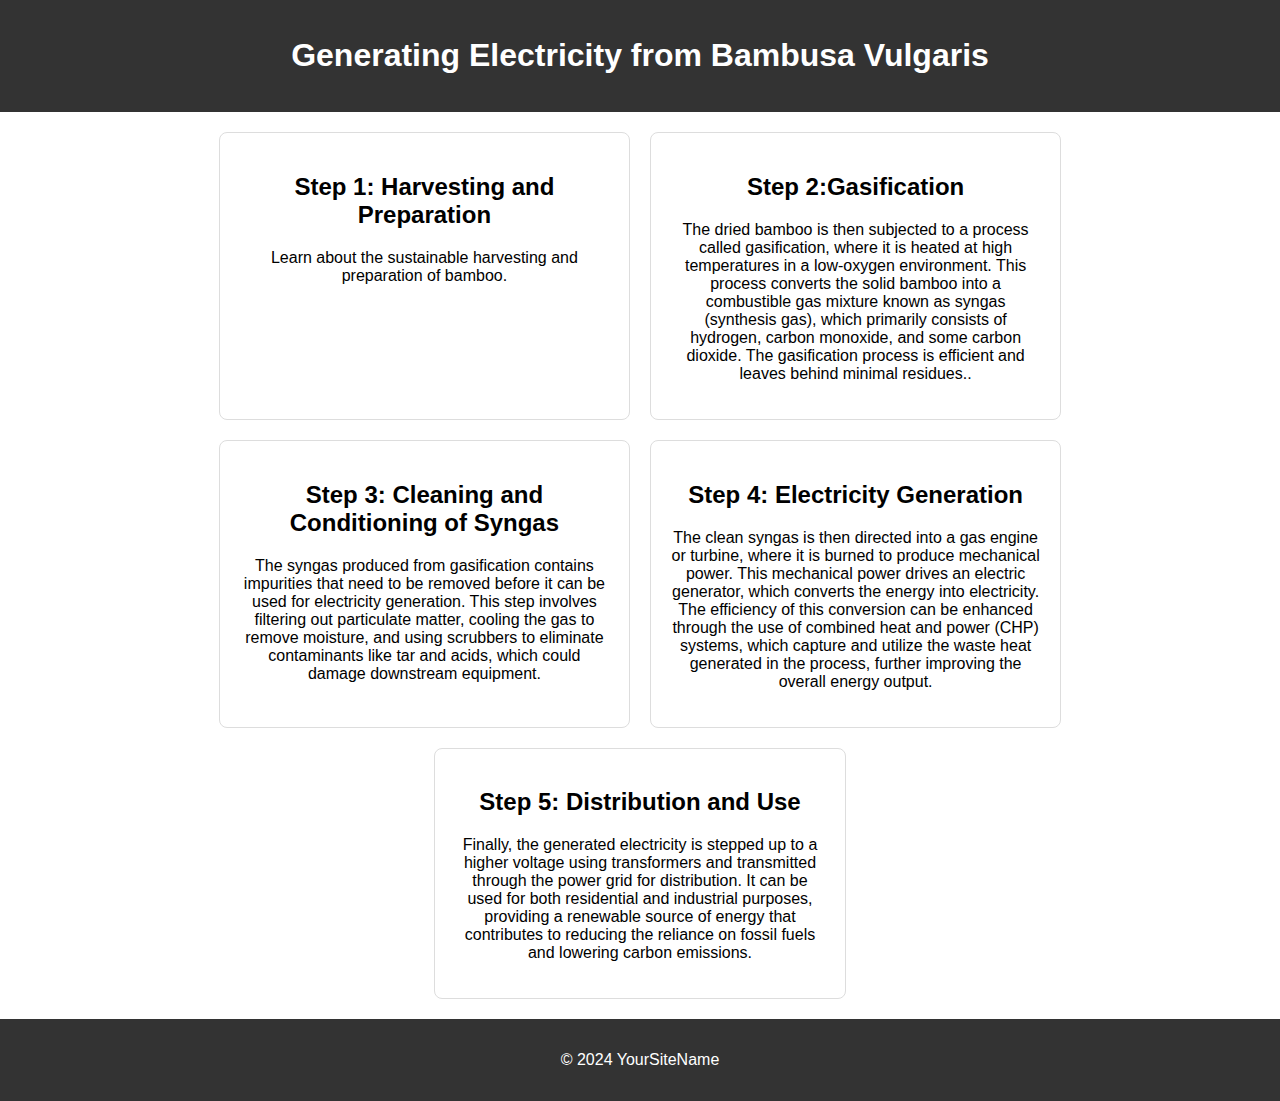
==== index.html @ 29142307 "initial addition of files" ====
<!DOCTYPE html>
<html lang="en">

<head>
    <meta charset="UTF-8">
    <meta name="viewport" content="width=device-width, initial-scale=1.0">
    <title>Electricity from Bamboo</title>
    <link rel="stylesheet" href="styles.css">
</head>

<body>
    <header>
        <h1>Generating Electricity from Bambusa Vulgaris</h1>
    </header>
    <main>
        <section class="cards">
            <a href="step1.html" class="card">
                <h2>Step 1: Harvesting and Preparation</h2>
                <p>Learn about the sustainable harvesting and preparation of bamboo.</p>
            </a>
            <a href="step2.html" class="card">
                <h2>Step 2:Gasification</h2>
                <p>The dried bamboo is then subjected to a process called gasification, where it is heated at high temperatures in a low-oxygen environment. This process converts the solid bamboo into a combustible gas mixture known as syngas (synthesis
                    gas), which primarily consists of hydrogen, carbon monoxide, and some carbon dioxide. The gasification process is efficient and leaves behind minimal residues..</p>
            </a>
            <a href="step3.html" class="card">
                <h2>Step 3: Cleaning and Conditioning of Syngas</h2>
                <p>The syngas produced from gasification contains impurities that need to be removed before it can be used for electricity generation. This step involves filtering out particulate matter, cooling the gas to remove moisture, and using scrubbers
                    to eliminate contaminants like tar and acids, which could damage downstream equipment.</p>
            </a>
            <a href="step4.html" class="card">
                <h2>Step 4: Electricity Generation</h2>
                <p>The clean syngas is then directed into a gas engine or turbine, where it is burned to produce mechanical power. This mechanical power drives an electric generator, which converts the energy into electricity. The efficiency of this conversion
                    can be enhanced through the use of combined heat and power (CHP) systems, which capture and utilize the waste heat generated in the process, further improving the overall energy output.</p>
            </a>
            <a href="step5.html" class="card">
                <h2>Step 5: Distribution and Use</h2>
                <p>Finally, the generated electricity is stepped up to a higher voltage using transformers and transmitted through the power grid for distribution. It can be used for both residential and industrial purposes, providing a renewable source
                    of energy that contributes to reducing the reliance on fossil fuels and lowering carbon emissions.</p>
            </a>
            <!-- Repeat for other steps -->
        </section>
    </main>
    <footer>
        <p>&copy; 2024 YourSiteName</p>
    </footer>
</body>

</html>
---- styles.css ----
body {
    font-family: Arial, sans-serif;
    margin: 0;
    padding: 0;
    display: flex;
    flex-direction: column;
    min-height: 100vh;
}

header, footer {
    background-color: #333;
    color: #fff;
    text-align: center;
    padding: 1em;
}

main {
    flex: 1;
    padding: 20px;
}

.cards {
    display: flex;
    flex-wrap: wrap;
    gap: 20px;
    justify-content: center;
}

.card {
    border: 1px solid #ddd;
    border-radius: 8px;
    padding: 20px;
    width: calc(33% - 40px);
    text-align: center;
    text-decoration: none;
    color: inherit;
}

.card:hover {
    box-shadow: 0 2px 5px rgba(0,0,0,0.2);
}

@media (max-width: 768px) {
    .card {
        width: calc(50% - 40px);
    }
}

@media (max-width: 480px) {
    .card {
        width: calc(100% - 40px);
    }
}
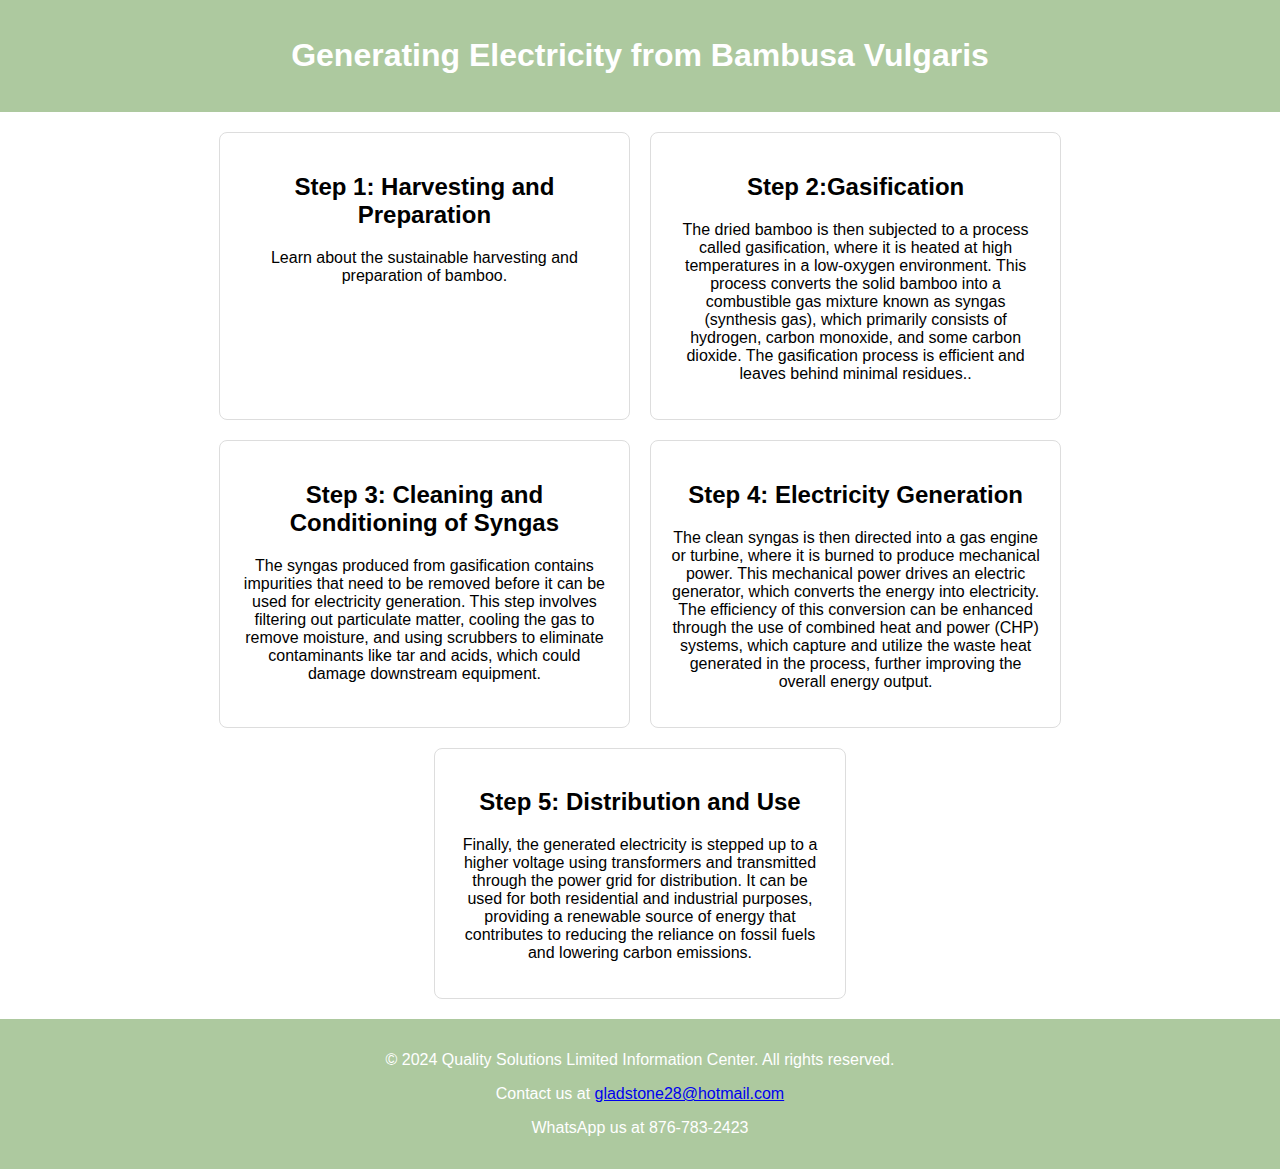
==== commit 5f179999: "modify all pages and style.css" ====
--- a/index.html
+++ b/index.html
@@ -42,7 +42,15 @@
         </section>
     </main>
     <footer>
-        <p>&copy; 2024 YourSiteName</p>
+        <div class="container">
+            <p>&copy; 2024 Quality Solutions Limited Information Center. All rights reserved.</p>
+            <!-- Add social media links 
+            <p>Follow us on <a href="#">Facebook</a>, <a href="#">Twitter</a>, and <a href="#">Instagram</a></p>
+            -->
+            <p>Contact us at <a href="mailto:gladstone28@hotmail.com">gladstone28@hotmail.com</a></p>
+            <p>WhatsApp us at 876-783-2423</a>
+            </p>
+        </div>
     </footer>
 </body>
 
--- a/styles.css
+++ b/styles.css
@@ -7,8 +7,9 @@
     min-height: 100vh;
 }
 
-header, footer {
-    background-color: #333;
+header,
+footer {
+    background-color: #adc99f;
     color: #fff;
     text-align: center;
     padding: 1em;
@@ -37,7 +38,7 @@
 }
 
 .card:hover {
-    box-shadow: 0 2px 5px rgba(0,0,0,0.2);
+    box-shadow: 0 2px 5px rgba(0, 0, 0, 0.2);
 }
 
 @media (max-width: 768px) {
@@ -50,4 +51,4 @@
     .card {
         width: calc(100% - 40px);
     }
-}
+}